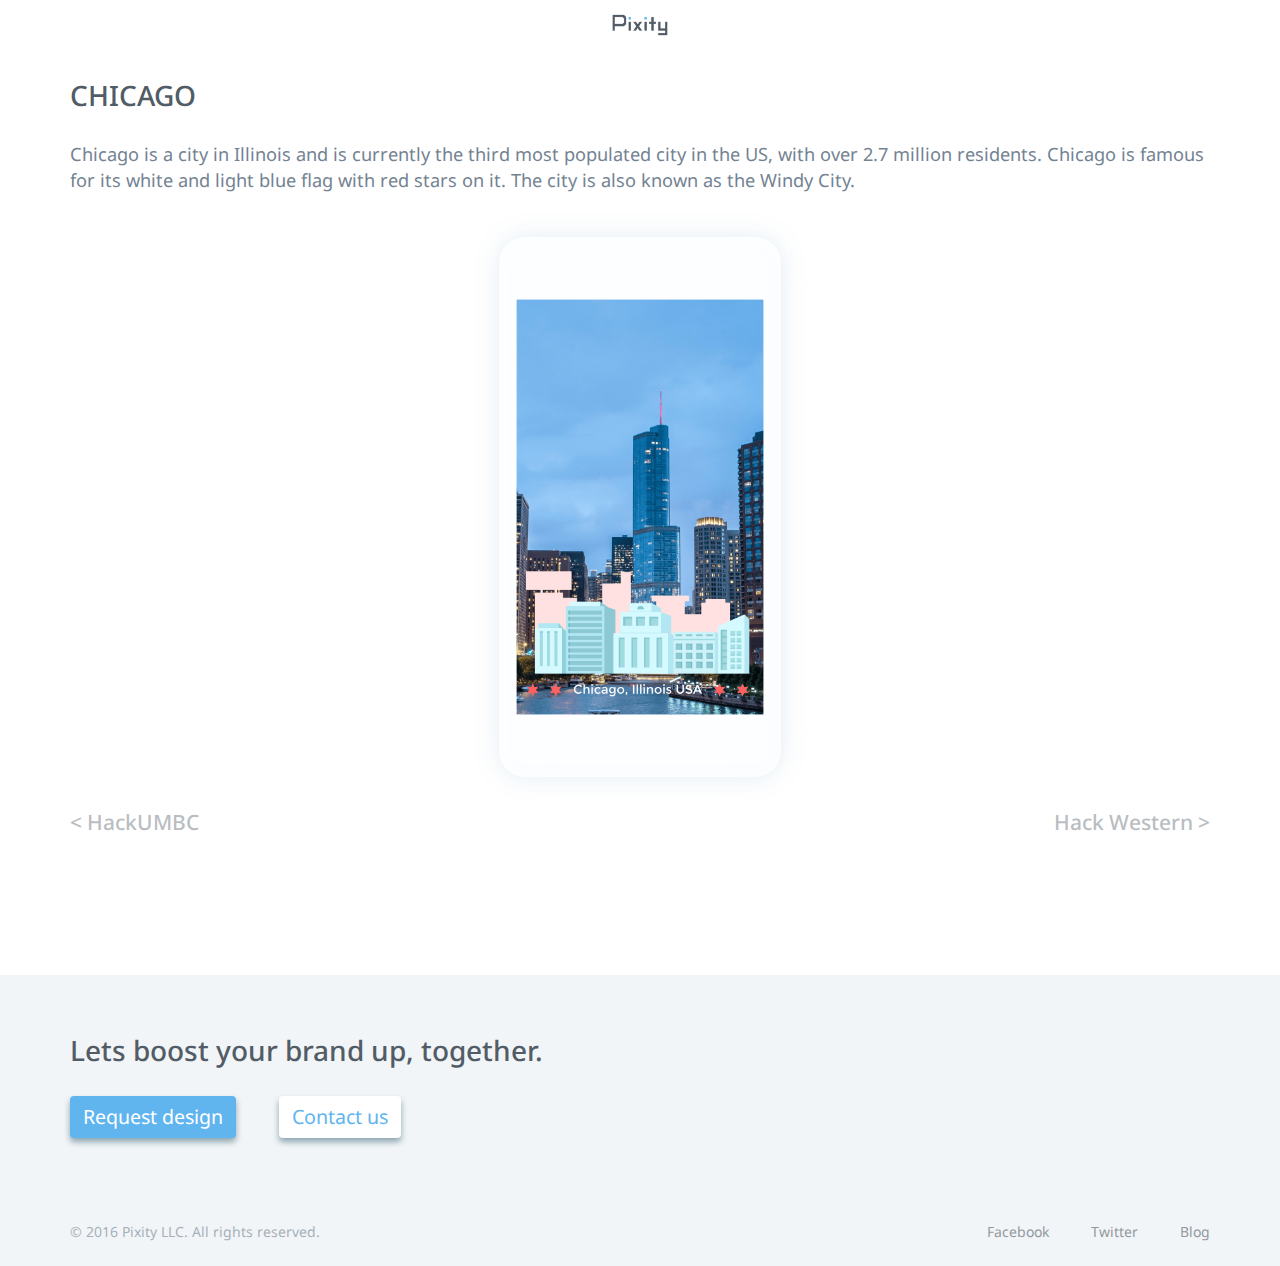
==== html/chicago.html @ da43ee6a "add portfolio and clean aesthetic to site" ====
<!DOCTYPE html>
<html lang="en">
  <head>
    <meta charset="utf-8">
    <meta http-equiv="X-UA-Compatible" content="IE=edge">
    <meta name="viewport" content="width=device-width, initial-scale=1">
    <!-- The above 3 meta tags *must* come first in the head; any other head content must come *after* these tags -->

    <title>Chicago | Pixity</title>

    <!-- Bootstrap core CSS -->
    <link href="../css/bootstrap.css" rel="stylesheet">

    <!-- Custom styles for this template -->
    <link href="../css/style.css" rel="stylesheet">

    <!-- Google Fonts -->
    <link href="https://fonts.googleapis.com/css?family=Noto+Sans:400,700" rel="stylesheet">

    <!-- Favicon -->
    <link rel="shortcut icon" href="../imgs/favicon/favicon.ico" type="image/x-icon">
    <link rel="icon" href="../imgs/favicon/favicon.ico" type="image/x-icon">

  </head>

  <body>

    <nav class="navbar navbar-fixed-top">
      <div class="container">
          <a href="../index.html"><img id="logo-img" src="../imgs/home/logo-blacktext.png"></a>
      </div>
    </nav>
    <section>
      <div class="container">
        <br>
        <br>
        <br>
        <h1>CHICAGO</h1>
        <br>
        <p>Chicago is a city in Illinois and is currently the third most populated city in the US, with over 2.7 million residents. Chicago is famous for its white and light blue flag with red stars on it. The city is also known as the Windy City.</p>
        <div class="full-width">
          <img class="col-md-12 col-sm-12 col-xs-12 big-img" src="../imgs/chicago/chicago-design.png">
        </div>
        <div class="left">
          <a href="hackumbc.html"><h2 class="next">< HackUMBC</h2></a>
        </div>
        <div class="right">
          <a href="hackwestern.html"><h2 class="next">Hack Western ></h2></a>
        </div>
      </div>
    </section>
    

    <footer>
      <div class="container">
        <br>
        <br>
        <h1>Lets boost your brand up, together.</h1>
        <br>
        <a href="https://pixityco.typeform.com/to/SDWFyz" target="_blank" class="btn btn-blue">Request design</a>
        <a href="mailto:team@pixity.co" class="btn btn-white">Contact us</a>
        <div class="row bottom-nav">
          <div class="col-md-6 col-sm-6 col-xs-12">
            <p id="copyright">&copy; 2016 Pixity LLC. All rights reserved.</p>
          </div>
          <div class="col-md-6 col-sm-6 col-xs-12">
            <ul class="social-media-links">
              <li class="social-media"><a href="https://blog.pixity.co/" target="_blank">Blog</a></li>
              <li class="social-media"><a href="https://twitter.com/pixityco" target="_blank">Twitter</a></li>
              <li class="social-media"><a href="https://www.facebook.com/pixityco" target="_blank">Facebook</a></li>
            </ul>
          </div>
        </div>
      </div>
    </footer>
    <!-- Bootstrap core JavaScript
    ================================================== -->
    <!-- Placed at the end of the document so the pages load faster -->
    <script src="https://ajax.googleapis.com/ajax/libs/jquery/1.12.4/jquery.min.js"></script>
    <script>window.jQuery || document.write('<script src="../../assets/js/vendor/jquery.min.js"><\/script>')</script>
    <script src="js/bootstrap.js"></script>
  </body>
</html>
---- css/style.css ----
body {
	font-family: 'Noto Sans', sans-serif !important;
}

section {
	color: #525C66;
}

footer {
	color: #525C66;
}

h1 {
	color: #525C66;
}

a {
	-webkit-transition: all .3s ease-in-out;
  transition: all .3s ease-in-out;
}

a img {
	-webkit-transition: all .3s ease-in-out;
  transition: all .3s ease-in-out;
}

a h2 {
	color: #525C66;
}

p {
	color: #748392;
}

a:hover {
	text-decoration: none;
}

.right {
	float: right;
}

.left {
	float: left;
}

.work-panel a {
	text-decoration: none;
	display: inline-block;
}

.work-link:hover {
	transform: translate(0, -20px);
}

.navbar-fixed-top {
	position: absolute;
}

#logo-img {
	position: absolute;
	height: 70%;
	width: auto;
	margin-top: 8px;
	left: 50%;
	transform: translate(-50%, 0);
}

#logo-img:hover {
	opacity: .9;
}

.btn {
	box-shadow: 0 4px 6px 0px #8ca5af;
}

.btn:hover {
	box-shadow: 0 7px 6px 0px #8ca5af;
	transform: translate(0, -3px);
}

.btn-blue {
	background-color: #60B5EF;
	color: #ffffff;
}

.btn-white {
	background-color: #ffffff;
	color: #60B5EF;
}

.btn-blue:hover {
	opacity: .85;
	color: #ffffff;
}

.btn-white:hover {
	opacity: .85;
	color: #60B5EF;
}

.work-panel {
	text-align: center;
	margin-bottom: 4em;
}

#message-text {
	line-height: 1.5em;
	color: #ffffff;
}

#reasons {
	margin-top: 3em;
}

.social-media a {
	text-decoration: none;
	color: #525C66;
}

.full-width {
	width: 100%;
	text-align: center;
}

.next {
	display: inline;
	opacity: .4;
}

.next:hover {
	opacity: 1;
}

.next {
	-webkit-transition: all .3s ease-in-out;
  transition: all .3s ease-in-out;
}

@media screen and (min-width: 1000px) {

	h1 {
		font-size: 2em;
	}

	h2 {
		font-size: 1.5em;
	}

	.jumbotron {
		background: url("../imgs/home/coverphoto.jpg") no-repeat center center;
		width: 100%;
		height: 600px;
		background-size: cover;
		color: #ffffff;
	}

	.jumbotron h1 {
		margin-top: 30%;
		font-size: 3.7em;
	}

	.btn {
		font-size: 1.4em !important;
		margin-right: 2em;
	}

	.work {
		width: 226px;
	}

	#message {
		background-color: #525C66;
		color: #ffffff;
	}

	#message-text {
		margin-top: 3em;
		margin-bottom: 3em;
	}

	section p {
		font-size: 1.3em;
		color: #748392;
	}

	li {
		font-size: 1.2em;
		color: #748392;
	}

	.reasons-img {
		position: absolute;
		width: 400px;
		transform: translateY(-17em);
	}

	footer {
		background-color: #F2F5F7;
		margin-top: 10em;
	}

	.bottom-nav {
		margin-top: 6em;
		font-size: 1em !important;
		opacity: .6;
		padding-bottom: 1em;
	}

	.social-media-links {
		list-style: none;
		display: inline;
	}

	#copyright {
		display: inline;
		font-size: 1em;
		float: left;
	}

	.social-media {
		display: inline;
		float: right;
		margin-left: 3em;
		font-size: 1em;
		text-decoration: none;
	}

	.big-img {
		padding-left: 35%;
		padding-right: 35%;
	}
}

@media screen and (min-width: 768px) and (max-width: 999px) {

	h1 {
		font-size: 1.7em;
	}

	h2 {
		font-size: 1.2em;
	}

	.jumbotron {
		background: url("../imgs/home/coverphoto.jpg") no-repeat center center;
		width: 100%;
		height: 500px;
		background-size: cover;
		color: #ffffff;
	}

	.jumbotron h1 {
		margin-top: 30%;
		font-size: 3em;
	}

	.btn {
		font-size: 1.2em !important;
		margin-right: 2em;
		box-shadow: 0 4px 6px 0px #8ca5af;
	}

	.work {
		width: 200px;
	}

	#message {
		background-color: #525C66;
		color: #ffffff;
	}

	#message-text {
		margin-top: 2em;
		margin-bottom: 2em;
	}

	section p {
		font-size: 1.1em;
		color: #748392;
	}

	li {
		font-size: 1.1em;
		color: #748392;
	}

	.reasons-img {
		margin-top: 1em;
		width: 200px;
	}

	footer {
		background-color: #F2F5F7;
		margin-top: 3em;
	}

	.bottom-nav {
		margin-top: 6em;
		font-size: 1em !important;
		opacity: .6;
		padding-bottom: 1em;
	}

	.social-media-links {
		list-style: none;
		display: inline;
	}

	#copyright {
		display: inline;
		font-size: 1em;
		float: left;
	}

	.social-media {
		display: inline;
		float: right;
		margin-left: 3em;
		font-size: 1em;
		text-decoration: none;
	}

	.big-img {
		padding-left: 30%;
		padding-right: 30%;
	}
}

@media screen and (max-width: 767px) {

	h1 {
		font-size: 1.5em;
	}

	h2 {
		font-size: 1em;
	}

	.jumbotron {
		background: url("../imgs/home/coverphoto.jpg") no-repeat center center;
		width: 100%;
		height: 400px;
		background-size: cover;
		color: #ffffff;
	}

	.jumbotron h1 {
		margin-top: 30%;
		font-size: 2.2em;
	}

	.btn {
		font-size: 1em !important;
		margin-right: 2em;
		box-shadow: 0 4px 6px 0px #8ca5af;
	}

	.work {
		width: 200px;
	}

	#message {
		background-color: #525C66;
		color: #ffffff;
	}

	#message-text {
		margin-top: 1.5em;
		margin-bottom: 1.5em;
	}

	section p {
		font-size: 1em;
		color: #748392;
	}

	li {
		font-size: 1em;
		color: #748392;
	}

	.reasons-img {
		margin-top: 1em;
		width: 200px;
	}

	footer {
		background-color: #F2F5F7;
		margin-top: 3em;
	}

	.bottom-nav {
		text-align: center;
		margin-top: 6em;
		font-size: 1em !important;
		opacity: .6;
		padding-bottom: 1em;
	}

	.social-media-links {
		list-style: none;
	}

	#copyright {
		font-size: .8em;
	}

	.social-media {
		display: inline;
		margin-left: 1em;
		font-size: .8em;
		text-decoration: none;
	}

	.big-img {
		padding-left: 25%;
		padding-right: 25%;
	}
}
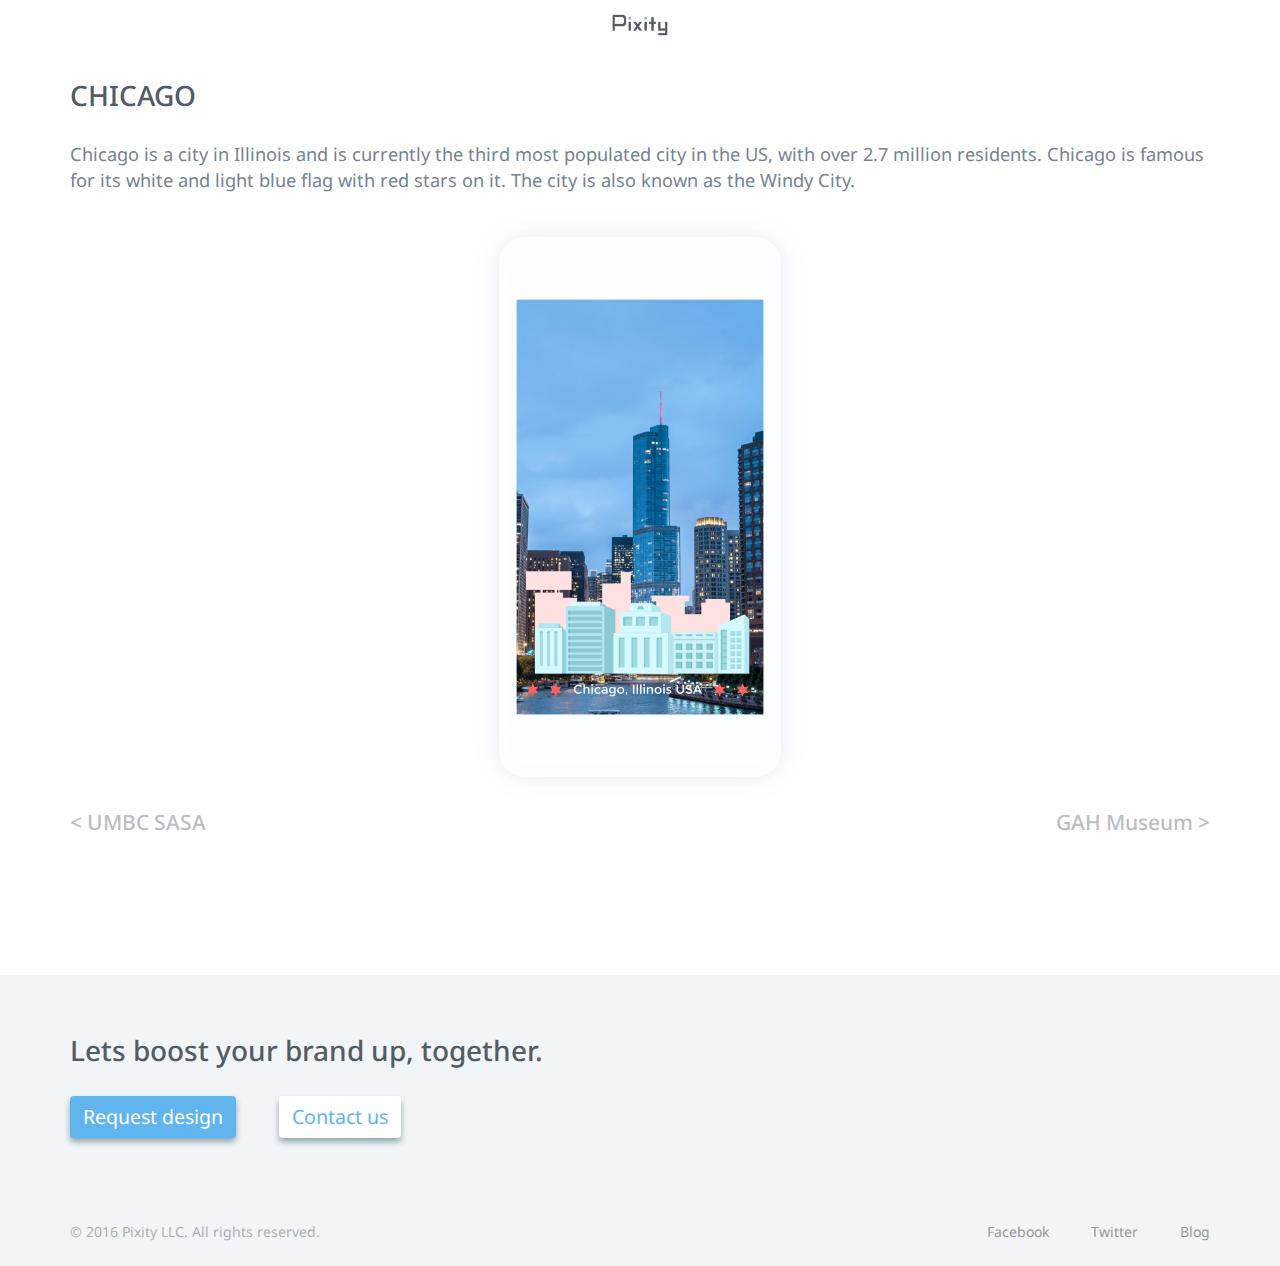
==== commit 9bf8b386: "add to selected works" ====
--- a/html/chicago.html
+++ b/html/chicago.html
@@ -42,10 +42,10 @@
           <img class="col-md-12 col-sm-12 col-xs-12 big-img" src="../imgs/chicago/chicago-design.png">
         </div>
         <div class="left">
-          <a href="hackumbc.html"><h2 class="next">< HackUMBC</h2></a>
+          <a href="umbcsasa.html"><h2 class="next">< UMBC SASA</h2></a>
         </div>
         <div class="right">
-          <a href="hackwestern.html"><h2 class="next">Hack Western ></h2></a>
+          <a href="gahmusa.html"><h2 class="next">GAH Museum ></h2></a>
         </div>
       </div>
     </section>
--- a/css/style.css
+++ b/css/style.css
@@ -137,6 +137,10 @@
   transition: all .3s ease-in-out;
 }
 
+.bottom-margin {
+	margin-bottom: 8em;
+}
+
 @media screen and (min-width: 1000px) {
 
 	h1 {
